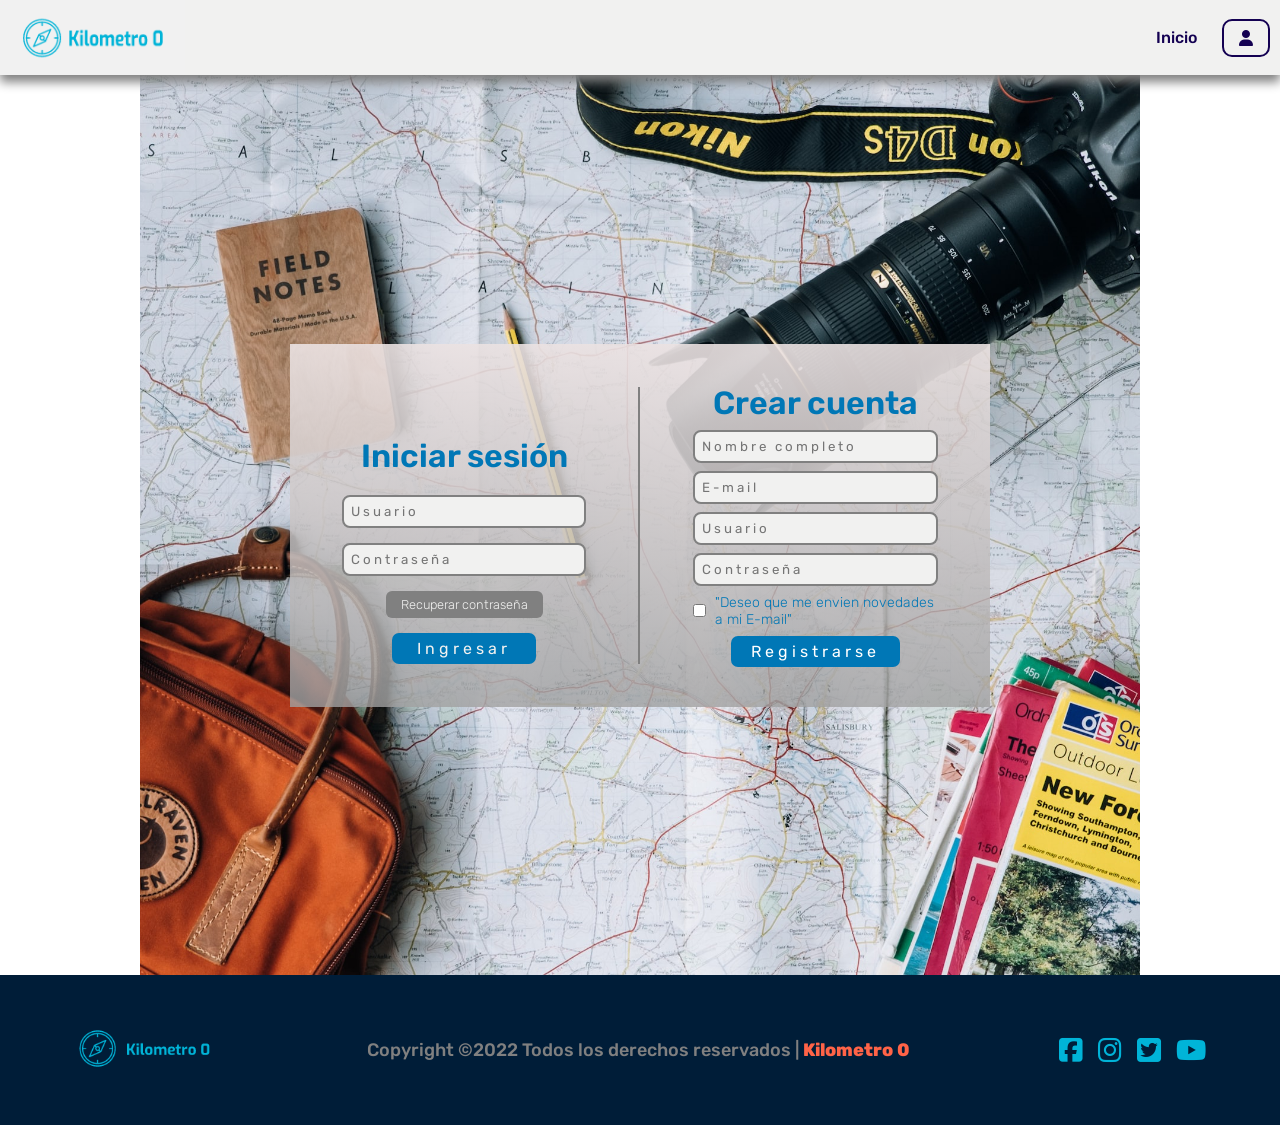
==== login.html @ c4d4d649 "detallesEnCssBtns" ====
<!DOCTYPE html>
<html lang="es">
  <head>
    <meta charset="UTF-8" />
    <meta http-equiv="X-UA-Compatible" content="IE=edge" />
    <meta name="viewport" content="width=device-width, initial-scale=1.0" />
    <link
      rel="stylesheet"
      href="https://cdnjs.cloudflare.com/ajax/libs/font-awesome/6.2.0/css/all.min.css"
      integrity="sha512-xh6O/CkQoPOWDdYTDqeRdPCVd1SpvCA9XXcUnZS2FmJNp1coAFzvtCN9BmamE+4aHK8yyUHUSCcJHgXloTyT2A=="
      crossorigin="anonymous"
      referrerpolicy="no-referrer"
    />
    <link rel="stylesheet" href="./assets/style.css" />
    <link rel="stylesheet" href="./assets/mediaqueries.css" />
    <link rel="stylesheet" href="./assets/animaciones.css" />
    <title>Kilometro 0 | Usuarios</title>
  </head>
  <body>
    <!-- header distinto para el login -->
    <header>
      <img src="./assets/img/logo.png" class="logo" alt="logobrujula" />
      <nav>
        <ul class="navbar-list-login">
          <li><a class="navbar-a" href="./index.html">Inicio</a></li>
        </ul>

        <a href="./login.html" class="logousuarios"
          ><i class="fa-solid fa-user logousuario"></i
        ></a>
      </nav>
    </header>
    <main>
      <section class="section-login">
        <div class="divcontenedorlogin">
          <div class="divIniciar">
            <h2>Iniciar sesión</h2>
            <div>
              <div>
                <input
                  class="registrarse"
                  name="name"
                  id="name"
                  type="text"
                  placeholder="Usuario"
                  placeholder="Ingrese
                      nombre completo"
                />
              </div>
              <div>
                <input
                  class="registrarse"
                  name="password"
                  id="contraseña"
                  type="password"
                  placeholder="Contraseña"
                  placeholder="Contraseña"
                  required
                />
              </div>
              <button class="btn-contraseña btn">Recuperar contraseña</button>
              <button class="btn-Iniciar btn">Ingresar</button>
            </div>
          </div>

          <div class="divRegistrarse">
            <h2>Crear cuenta</h2>
            <div>
              <input
                class="registrarse"
                name="name"
                id="name"
                type="text"
                placeholder="Nombre completo"
                placeholder="Ingrese
                    nombre completo"
              />
            </div>
            <div>
              <input
                class="registrarse"
                name="correo"
                id="correo"
                type="text"
                placeholder="E-mail"
                placeholder="E-mail"
                required
              />
            </div>
            <div>
              <input
                class="registrarse"
                name="Usuario"
                id="usuario"
                type="text"
                placeholder="Usuario"
                placeholder="Usuario"
              />
            </div>
            <div>
              <input
                class="registrarse"
                name="password"
                id="contraseña"
                type="password"
                placeholder="Contraseña"
                placeholder="Contraseña"
                required
              />
            </div>

            <div class="div-label">
              <input type="checkbox" id="checkbox1" />
              <label for="checkbox1" class="label-registrarse"
                >"Deseo que me envien novedades a mi E-mail"</label
              >
            </div>

            <input
              type="submit"
              value="Registrarse"
              class="submit-registro btn"
            />
          </div>
        </div>
      </section>
    </main>
    <footer>
      <div class="footer-div-logo">
        <img
          src="./assets/img/logo-footer.png"
          href="index.html"
          class="logok0footer"
          alt="logobrujula"
        />
      </div>
      <p>
        Copyright ©2022 Todos los derechos reservados | <span>Kilometro 0</span>
      </p>
      <div class="footer-div-logos">
        <a href="https://www.facebook.com/" target="_blank"
          ><i class="fa-brands fa-square-facebook logofooter"></i
        ></a>
        <a href="https://www.instagram.com/" target="_blank"
          ><i class="fa-brands fa-instagram logofooter"></i
        ></a>
        <a href="https://twitter.com/?lang=es" target="_blank"
          ><i class="fa-brands fa-square-twitter logofooter"></i
        ></a>
        <a href="https://www.youtube.com/" target="_blank"
          ><i class="fa-brands fa-youtube logofooter"></i
        ></a>
      </div>
    </footer>
    <script src="./data.js"></script>
    <script src="./assets/main.js"></script>
  </body>
</html>
---- assets/style.css ----
@import url("https://fonts.googleapis.com/css2?family=Rubik:wght@300;400;500;600;700;800;900&display=swap");
@import url("https://fonts.googleapis.com/css2?family=Architects+Daughter&display=swap");
:root {
  --background: #fff;
  --color1: #140152;
  --color2: #00b4d8;
  --color3: #0077b6;
  --color4: #808080;
  --color5: #f1f1f0;
  --color6: #001d38;
}
* {
  padding: 0;
  margin: 0;
  box-sizing: border-box;
  text-decoration: none;
  font-family: "Rubik", sans-serif;

  list-style: none;
}
header {
  height: 75px;
  width: 100%;
  display: flex;
  align-items: center;
  justify-content: space-between;
  gap: 140px;
  color: var(--color1);
  font-weight: 400;
  background-color: var(--color5);
  position: fixed;
  top: 0;
  box-shadow: 0 7px 10px var(--color4);
  z-index: 3;
}

.logo {
  height: 75px;
}

.logousuario {
  color: var(--color1);
  border: solid var(--color1) 2px;
  padding: 9px 15px;
  border-radius: 10px;
}

.navbar-a {
  color: var(--color1);
  font-weight: 500;
  font-size: 16px;
}

.navbar-a:hover {
  color: var(--color2);
}
nav {
  display: flex;
  justify-content: center;
  align-items: center;
  gap: 25px;
  margin-right: 10px;
}

.navbar-list {
  display: flex;
  gap: 20px;
  justify-content: center;
  align-items: center;
  list-style: none;
}
.menu-label {
  display: none;
}

/* -----------------------  Carro de compras (Header) ----------------------- */
.cart-icon {
  border: solid 2px var(--color1);
  padding: 9px 15px;
  border-radius: 10px;
  font-size: 16px;
  font-weight: 600;
  cursor: pointer;
  color: var(--color1);
  position: relative;
}
/**************************************** burbuja del carro */
.carro-burbuja {
  border: solid var(--color3) 2px;
  background-color: var(--color3);
  color: var(--background);
  position: absolute;
  top: 0px;
  right: 0px;
  text-align: center;
  font-size: 11px;
  font-weight: 600;
  height: 18px;
  width: 18px;
  display: flex;
  justify-content: center;
  align-items: center;
  padding-left: 1px;
  border-radius: 50%;
}

.divcarro {
  position: absolute;
  top: 75px;
  right: 0;
  padding: 8px 35px;
  background-image: linear-gradient(
    to bottom,
    rgb(235, 226, 226),
    rgba(196, 195, 195, 0.788)
  );
  flex-direction: column;
  gap: 30px;
  height: calc(100vh - 75px);
  z-index: 2;
  overflow-y: scroll;
  display: flex;
  transform: translate(200%);
  transition: all 0.3s cubic-bezier(0.92, 0.01, 0.35, 0.99);
}
.open-cart {
  transform: translate(0%);
  transition: all 0.5s cubic-bezier(0.92, 0.01, 0.35, 0.99);
}

.carro-imgvene {
  height: 150px;
  width: 100%;
  border-top-right-radius: 15px;
  border-top-left-radius: 15px;
}
.divcarro::-webkit-scrollbar {
  display: none;
}
/* mensaje de carrito vacio  */
.pCarroVacio {
  color: var(--color1);
  font-weight: 500;
}

.total1,
.total2 {
  color: var(--color3);
  font-size: 20px;
  letter-spacing: 1.5px;
  font-weight: 600;
}

/* Card de producto en el carrito */
.cart-item {
  border: solid 2px var(--color5);
  border-radius: 15px;
}

.item-info {
  display: flex;
  justify-content: space-between;
  padding: 10px;
}

.item-bid-info {
  display: flex;
  flex-direction: column;
  gap: 5px;
}
.item-bid-price {
  display: flex;
  justify-content: center;
  align-items: center;
}

.item-bid-price span {
  color: var(--color1);
  font-weight: 600;
  font-size: 1.4rem;
}

.divcarro h2 {
  color: var(--color3);
  font-size: 24px;
  font-weight: 500;
  letter-spacing: 1.5px;
}
.divcarro-item {
  display: flexa;
  align-items: center;
  justify-content: center;
  gap: 20px;
  border-radius: 10px;
  padding: 20px;
}
.divcarro-item img {
  height: 165px;
  width: 65px;
}

.item-title {
  color: var(--color2);
  font-weight: 800;
  font-size: 19px;
}

.item-bid {
  color: var(--color1);
  font-size: 14px;
  font-weight: 700;
}

.item-handler {
  display: flex;
  align-items: center;
  justify-content: center;
  gap: 20px;
}

.quantity-handler {
  display: flex;
  justify-content: center;
  align-items: center;
  padding: 2px 8px;
  border-radius: 5px;
  color: #fff;
  font-weight: 400;
  margin-bottom: 15px;
}

.up {
  background: var(--color3);
  cursor: pointer;
  transition: transform 1s ease;
}
.cant-per {
  color: var(--color1);
  font-size: 18px;
  font-weight: 700;
}

.divider {
  margin-top: 5px;
  border: 0.5px solid var(--color5);
}
.card-total {
  display: flex;
  justify-content: space-between;
  align-items: baseline;
}

.card-total p {
  color: #ff6347;
  font-weight: 700;
}

.card-total span {
  color: #ff6347;
  font-weight: 600;
  font-size: 18px;
}
.btn-add {
  padding: 8px 8px;
  color: var(--color5);
  font-size: 17px;
  background: var(--color3);
  border: none;
  cursor: pointer;
  transition: transform 1s ease;
}
/* fin card en el carrito */

/* botones comprar y vaciar del carrito */
.btn-buy,
.btn-delete {
  background-color: var(--color3);
  border: none;
  color: var(--color5);
  padding: 7px;
  font-size: 16px;
  letter-spacing: 1px;
  border-radius: 8px;
  cursor: pointer;
}
.btn-delete {
  background-color: rgb(170, 168, 168);
  color: var(--color5);
  letter-spacing: 1px;
}

/* disabled para ocultar o mostrar los botones del carrito cuando sea necesario */
.disabled {
  background-color: rgba(19, 19, 20, 0);
  cursor: not-allowed;
  color: var(--color4);
  border: solid 2px var(--color4);
}

/*---------------------------------------     USUARIOS  login.html    --------------------------------------*/
.section-login {
  margin-top: 75px;
  width: min(100%, 1000px);
  min-height: 100vh;
  display: flex;
  justify-content: center;
  align-items: center;
  background-image: url(./img/imglogin.jpg);
  background-size: cover;
  background-repeat: no-repeat;
  background-position: center;
}
.divcontenedorlogin {
  display: flex;
  justify-content: center;
  align-items: center;
  height: min(90%, 500px);
  width: min(70%, 1000px);
  background-image: linear-gradient(
    to bottom,
    rgb(235, 226, 226, 0.9),
    rgb(161, 161, 161, 0.8)
  );
}

/* -------- INICIAR SESION ------- */
.divIniciar {
  padding-top: 50px;
  height: 100%;
  width: 50%;
  display: flex;
  flex-direction: column;
  align-items: center;
  justify-content: space-around;
  gap: 20px;
  border-right: solid 2px var(--color4);
}

.divIniciar div {
  width: 100%;
  display: flex;
  flex-direction: column;
  justify-content: center;
  align-items: center;
  gap: 15px;
}
/* DIV:USUARIO CONTRASEÑA */
.divIniciar div div {
  width: min(70%, 600px);
}
.divIniciar h2 {
  color: var(--color3);
  font-weight: 600;
  font-size: 2rem;
}

.btn-contraseña {
  padding: 6px 15px;
  background-color: var(--color4);
  border-radius: 6px;
  border: none;
  color: var(--color5);
  font-size: 0.8rem;
  font-weight: 300;
}

.btn-Iniciar {
  font-size: 1rem;
  font-weight: 400;
  padding: 6px 25px;
  color: var(--color5);
  background: var(--color3);
  border: none;
  border-radius: 7px;
  letter-spacing: 4px;
}

/*--------- REGISTRARSE -----------*/

.divRegistrarse h2 {
  color: var(--color3);
  font-weight: 600;
  font-size: 2rem;
}

/* INPUTS REGISTRARSE */
.divRegistrarse {
  height: 100%;
  width: 50%;
  display: flex;
  justify-content: center;
  align-items: center;
  flex-direction: column;
  gap: 8px;
  padding: 40px 0;
}

.divRegistrarse div {
  width: 70%;
}
.registrarse {
  width: 100%;
  padding: 7px;
  border: solid 2px var(--color4);
  background-color: var(--color5);
  color: var(--color1);
  letter-spacing: 3px;
  border-radius: 8px;
}

.div-label {
  display: flex;
  justify-content: center;
  align-items: center;
  gap: 9px;
}

.label-registrarse {
  font-size: 14px;
  font-weight: 300;
  color: var(--color3);
}
#checkbox1:hover {
  cursor: pointer;
}

.submit-registro {
  padding: 6px 20px;
  font-size: 1rem;
  font-weight: 400;
  background-color: var(--color3);
  color: var(--background);
  border: none;
  border-radius: 7px;
  letter-spacing: 4px;
  cursor: pointer;
}

/*  --------------------------------------     HERO    ----------------------------------- */
main {
  min-height: 100vh;
  width: 100%;
  display: flex;
  flex-direction: column;
  justify-content: center;
  align-items: center;
}
#mainhero {
  height: 100vh;
  width: 100%;
  display: flex;
  flex-direction: column;
  justify-content: center;
  align-items: center;
}

.mainhero__img {
  width: 100%;
  height: 100%;
  display: flex;
  align-items: center;
  justify-content: center;
  background-image: url(./img/mar33.jpg);
  background-position: center;
  background-repeat: no-repeat;
  background-size: cover;
}

.mainhero__divtexto {
  font-size: 2rem;
  padding: 30px 0;
  text-align: center;
  width: 70%;
  color: var(--color3);
  background-image: linear-gradient(
    to bottom,
    rgba(228, 228, 228, 0.9),
    hsl(0, 0%, 50%, 0.8)
  );
  border-radius: 4px;
  display: flex;
  flex-direction: column;
  align-items: center;
  justify-content: center;
}
.mainhero__divtexto h1 {
  font-size: 2.6rem;
  font-weight: 600;
}
.mainhero__divtexto h2 {
  color: #ff6347;

  font-weight: 800;
  font-size: 1.9rem;
  margin-bottom: 45px;
  width: 90%;
  text-align: center;
  letter-spacing: 1px;
}

.hero-divbotones {
  display: flex;
  justify-content: center;
  align-items: center;
  gap: 20px;
  width: 30%;
}

.hero-btnRegistrate,
.hero-btnDestinos {
  font-size: 1.1rem;
  padding: 10px;
  width: 150px;
  border: none;
  border-radius: 9px;
  letter-spacing: 2px;
  font-weight: 500;
  background-color: var(--color3);
  color: var(--color5);
  display: flex;
  gap: 4px;
}

/* ---------------------------------------    Beneficios    --------------------------------- */

#mainbeneficios {
  min-height: 100vh;
  width: 100%;
  display: flex;
  flex-direction: column;
  justify-content: center;
  align-items: center;
  background: var(--color6);
}

#mainbeneficios h3 {
  color: var(--color2);
  font-weight: 700;
  font-size: 2.2rem;
  width: auto;
  text-align: center;
  padding: 0 40px;
}

.beneficioscontenedor {
  width: 100%;
  height: 100%;
  display: flex;
  gap: 100px;
  justify-content: center;
  align-items: center;
  margin-top: 70px;
  padding-bottom: 30px;
}

.divcard {
  display: flex;
  flex-direction: column;
  justify-content: center;
  align-items: center;
  gap: 20px;
  padding: 20px;
  width: 250px;
  height: 270px;
  border-radius: 8px;
  border: solid 3px var(--color4);
  color: var(--background);
  text-align: center;
}

.divcard-up {
  width: 100%;
  display: flex;
  flex-direction: column;
  justify-content: center;
  align-items: center;
}

.imgexcursion,
.imgdescuento {
  height: 90px;
  width: 90px;
}
.imgpack {
  height: 80px;
  width: 80px;
}
.divcard span {
  font-size: 23px;
  font-weight: 600;
  color: var(--color5);
  letter-spacing: 2px;
}
.divcard p {
  font-weight: 400;
  font-size: 21px;
  color: var(--color4);
}

/* -------------------------------------    Destinos    -------------------------------------- */
#maindestinos {
  width: 100%;
  display: flex;
  flex-direction: column;
  justify-content: center;
  align-items: center;
  background-color: var(--color5);
}
/* div botones de categorias */
.categorias {
  margin-top: 30px;
  display: flex;
  justify-content: center;
  align-items: center;
  width: 70%;
  gap: 10px;
}
.categories {
  display: flex;
  gap: 20px;
  margin-top: 20px;
}
.category {
  background-color: var(--color3);
  width: auto;
  padding: 7px 10px;
  border: none;
  color: var(--background);
  font-size: 1rem;
  font-weight: 600;
  border-radius: 8px;
}
.category:hover {
  cursor: pointer;
}
.active {
  background-color: #ff6347;
  transition: transform 1s ease;
  transform: scale(1.05);
}
.divdestinos {
  min-height: 100vh;
  width: min(100%, 1300px);
  display: flex;
  align-items: center;
  justify-content: center;
  gap: 30px;
  padding: 50px;
  flex-wrap: wrap;
}

.card-destino {
  height: 310px;
  width: 360px;
  background-color: var(--color5);
  transition: transform 0.8s ease;
  display: flex;
  flex-direction: column;
  justify-content: center;
  align-items: center;
}

.card-destino:hover {
  transform: scale(1.02);
}

.card-destino-down {
  border: var(--color4) 2px solid;
  border-top: none;
  border-bottom-left-radius: 15px;
  border-bottom-right-radius: 15px;
  padding: 5px;
}
.card-destino-down h3 {
  font-weight: 700;
  font-size: 28px;
  color: #ff6347;
  display: flex;
  justify-content: center;
  letter-spacing: 1.5px;
}

.down-items {
  display: flex;
  justify-content: space-around;
  align-items: center;
}

.down-items-1 {
  display: flex;
  flex-direction: column;
  gap: 2px;
}

.pDescripcion {
  font-weight: 500;
  font-size: 15px;
  color: var(--color3);
  text-align: initial;
  width: 100%;
  letter-spacing: 1px;
}
.pPrecioPersona {
  font-size: 13px;
  color: var(--color4);
  letter-spacing: 2px;
  font-weight: 600;
}
.down-items-1 span {
  font-weight: 600;
  font-size: 25px;
  color: #ff6347;
}

.btn-add {
  padding: 8px;
  border-radius: 10px;
  border: none;
  background: var(--color2);
  font-size: 18px;
  font-weight: 700;
  color: #fff;
  cursor: pointer;
}

.dimg {
  height: 190px;
  width: 360px;
  border-top-left-radius: 12px;
  border-top-right-radius: 12px;
}

/* -----------------------------------------    Contacto    ------------------------------------------- */

.divmapa {
  height: 50vh;
  width: 90%;
}
#maincontacto {
  background-color: var(--color5);
  width: 100%;
  min-height: 100vh;
  display: flex;
  flex-direction: column;
  align-items: center;
}

.contenedorcontacto {
  width: min(100%, 1300px);
  min-height: 100vh;
  display: flex;
  gap: 30px;
  flex-direction: column;
  align-items: center;
}

.divcontacto-down {
  display: flex;
  width: 90%;
  height: 40%;
}

.divform {
  height: 100%;
  width: min(70%, 1000px);
}

.divform h2 {
  color: var(--color3);
  font-weight: 500;
}

textarea {
  height: 15em;
  width: 90%;
  padding: 20px;
  font-size: 1.5rem;
  font-weight: 400;
  border: solid 2px var(--color4);
  background-color: var(--color5);
  margin-bottom: 30px 0px;
  letter-spacing: 3px;
  color: var(--color1);
  border-radius: 10px;
}

.contacto-datos {
  padding: 12px;
  font-size: 1rem;
  font-weight: 400;
}
.contacto-datos:focus {
  text-decoration: none;
}

.contacto-datos:focus::-webkit-input-placeholder {
  opacity: 0;
}
.contacto-datos:focus::-moz-input-placeholder {
  opacity: 0;
}
.contacto-datos:focus::-ms-input-placeholder {
  opacity: 0;
}

.divinputs {
  margin-top: 30px;
  display: flex;
  width: 90%;
  justify-content: space-between;
}

.divinput-50 {
  width: 48%;
  display: flex;
  flex-direction: column;
  gap: 30px;
}
.input-nombre,
.input-correo,
.input-telefono,
.input-asunto {
  width: 100%;
  border: solid 2px var(--color4);
  background-color: var(--color5);
  letter-spacing: 3px;
  border-radius: 8px;
}

.submit-contacto {
  margin-top: 30px;
  padding: 15px 30px;
  font-size: 1.2rem;
  font-weight: 600;
  background-color: var(--color3);
  color: #fff;
  border: none;
  border-radius: 8px;
  letter-spacing: 4px;
  cursor: pointer;
  margin-bottom: 40px;
}

.divdatos {
  display: flex;
  flex-direction: column;
  gap: 35px;
  width: max(30%, 300px);
  height: 50%;
  padding: 20px 0;
}

.divdatos-item {
  display: flex;
  gap: 20px;
}

.divdatos-item2 {
  display: flex;
  flex-direction: column;
  gap: 10px;
}

.divdatos-item2 span {
  font-weight: 600;
  font-size: 1.1rem;
}

.divdatos-item2 p {
  font-weight: 400;
  font-size: 17px;
  color: var(--color4);
}
.datoslogo {
  height: 40px;
}

/* Modal mensaje  */
.modalMsj {
  padding: 15px 0px;
  display: flex;
  align-items: center;
  justify-content: center;
  background-color: var(--color2);
  position: fixed;
  bottom: 0;
  width: 100%;
  transition: all 0.5s ease-out;
  transform: translateY(200%);
}
.activeModal {
  transform: translateY(0);
  transition: all 0.5s ease-in;
}
/* ------------------------------------------    Footer    -------------------------------------- */

footer {
  height: 150px;
  width: 100%;
  background-color: var(--color6);
  display: flex;
  align-items: center;
  justify-content: space-around;
}
.logok0footer {
  height: 145px;
}

.footer-div-logos {
  display: flex;
  gap: 15px;
}

.logofooter {
  font-size: 27px;
  color: var(--color2);
}

.logofooter:hover {
  color: var(--color5);
}

footer p {
  color: var(--color4);
  font-size: 18px;
  font-weight: 500;
}

footer span {
  color: #ff6347;
  font-weight: 800;
}
---- assets/mediaqueries.css ----
/* ---------------------------------    MENU HAMBURGUESA    ------------------------- */

#menu-toggle,
.menu-label {
  display: none;
}

@media (max-width: 992px) {
  /* ------------------------     HEADER     ---------------------- */
  .navbar-list {
    position: absolute;
    top: 75px;
    left: 5%;
    right: 5%;
    width: 90%;
    flex-direction: column;
    background-image: linear-gradient(
      to bottom,
      var(--color5),
      rgb(161, 161, 161)
    );

    border: 2px solid var(--color1);
    border-top: 0px;
    border-radius: 0px 0px 15px 15px;
    align-items: flex-start;
    padding: 45px 30px;
    gap: 25px;
    z-index: 2;
    display: none;
  }

  /* Mostra/Ocultar menu responsive */
  .open-menu {
    display: flex;
  }
  .navbar-list a {
    font-size: 18px;
    font-weight: 800;
  }
  .menu-label {
    display: flex;
    cursor: pointer;
    order: 2;
  }
  .menu-label img {
    height: 40px;
    width: 40px;
  }

  .menu-icon {
    margin-right: 15px;
    font-size: 26px;
    cursor: pointer;
  }

  /* Borde Carrito */
  .card-icon {
    height: 40px;
  }

  /*---------------------------------------     USUARIOS  login.html    --------------------------------------*/
  .section-login {
    overflow: auto;
  }
  .divcontenedorlogin {
    width: min(70%, 1000px);
    height: min(90%, 500px);
    flex-direction: column;
    overflow: auto;
  }

  /* -------- INICIAR SESION ------- */
  .divIniciar {
    text-align: center;
    height: 50%;
    width: min(100%, 500px);
    gap: 15px;
    border-right: none;
    padding-bottom: 35px;
    justify-content: center;
    align-items: center;
    border-right: solid 2px var(--color4);
  }

  .divIniciar div {
    gap: 8px;
  }

  .divIniciar h2 {
    font-size: 1.5rem;
  }

  .btn-Iniciar {
    font-size: 0.9rem;
  }

  /*--------- REGISTRARSE -----------*/

  .divRegistrarse h2 {
    font-size: 1.5rem;
  }

  /* INPUTS REGISTRARSE */
  .divRegistrarse {
    height: 50%;
    width: min(100%, 500px);
  }

  .divRegistrarse div {
    min-width: (60%, 300px);
  }
  .registrarse {
    padding: 4px;
    letter-spacing: 1px;
  }

  .label-registrarse {
    font-size: 0.8rem;
    width: 100%;
  }

  .submit-registro {
    padding: 9px 50px;
    font-size: 0.8rem;
  }
  /* --------------------------------------------     HERO         -------------------------------------------*/

  .hero-divbotones {
    flex-direction: column;
    gap: 10px;
  }
  /*-------------------------------------------     BENEFICIOS    -----------------------------------------  */

  #mainbeneficios h3 {
    width: 70%;
    text-align: center;
    margin-top: 20px;
  }
  .beneficioscontenedor {
    gap: 15px;
    flex-direction: column;
    width: 100%;
    margin-top: 35px;
  }
  .divcard {
    flex-direction: row;
    width: 90%;
    height: 26%;
    padding: 20px;
  }

  .imgpack,
  .imgexcursion,
  .imgdescuento {
    height: 60px;
    width: 60px;
    order: 2;
  }
  .divcard-up {
    height: 100%;
    width: 30%;
    border-right: solid 1px var(--color4);
  }
  .divcard span {
    font-size: 17px;
    font-weight: 600;
    color: var(--color5);
  }
  .divcard p {
    width: 70%;
    font-weight: 500;
    color: var(--color5);
  }

  /*-------------------------------------------     DESTINO       -----------------------------------------  */
  .divdestinos {
    gap: 15px;
    padding: 25px;
  }
  .card-destino {
    height: 410px;
    width: 470px;
  }

  .dimg {
    height: 250px;
    width: 470px;
  }

  .card-destino-down h3 {
    font-size: 32px;
  }

  .down-items-1 p {
    font-size: 20px;
  }

  .down-items-1 span {
    font-size: 23px;
    font-weight: 800;
  }

  /* ------------------------------------------     CONTACTO      -----------------------------------------  */
  .divmapa {
    height: 60%;
    width: 90%;
  }
  .divcontacto-down {
    flex-direction: column;
    justify-content: center;
    align-items: center;
  }

  .divform {
    width: 100%;
  }
  textarea {
    width: 100%;
  }
  .divinputs {
    width: 100%;
  }
  .submit-contacto {
    padding: 11px 12px;
    border-radius: 8px;
  }

  /* ----------------------------------------------------    FOOTER    ------------------------------------------ */
  footer {
    height: 130px;
    gap: 15px;
    flex-direction: column;
    justify-content: center;
    align-items: center;
  }

  footer p {
    width: auto;
    text-align: center;
    order: 2;
  }
  .logok0footer {
    display: none;
  }
}
@media (max-width: 992px) and (orientation: landscape) {
  .hero-divbotones {
    flex-direction: row;
  }

  .divcontenedorlogin {
    flex-direction: row;
  }

  .divRegistrarse {
    height: 50%;
    width: min(100%, 500px);
  }
  .divIniciar {
    height: 50%;
    width: min(100%, 500px);
  }
  .btn-contraseña {
    padding: 5px 9px;
    background-color: var(--color4);
    border-radius: 7px;
    border: none;
    color: var(--color5);
    font-size: 0.7rem;
    font-weight: 200;
  }
  .btn-Iniciar,
  .submit-registro {
    font-size: 0.9rem;
    font-weight: 400;
    padding: 5px 13px;
    border-radius: 7px;
  }
}

/*-----------------------------------------------     MEDIA 576px    ----------------------------------------------- */
@media (max-width: 576px) {
  /* ------------------------------------------   HEADER    ----------------------------------------- */
  header {
    gap: 30px;
  }

  nav {
    gap: 14px;
  }

  .logo {
    height: 55px;
  }
  /* *************************      Login registro ************************ */
  /* quitar el borde del medio en horizontal,
  cuando pase a vertical */
  .divIniciar {
    border-right: none;
  }

  /* ------------------------------------------     HERO    ------------------------------------------- */
  .mainhero__divtexto h1 {
    font-size: 2.3rem;
    margin-bottom: 30px;
  }
  .mainhero__divtexto h2 {
    display: none;
  }

  .hero-btnRegistrate,
  .hero-btnDestinos {
    font-size: 0.8rem;
    padding: 10px 25px;
    gap: 8px;
  }

  /* --------------------------------------     BENEFICIOS     --------------------------------------- */

  #mainbeneficios h3 {
    font-size: 1.4rem;
    width: 90%;
    font-weight: 600;
  }

  .beneficioscontenedor {
    gap: 25px;
    height: 95%;
    padding: 15px 0;
  }

  .divcard {
    flex-direction: column;
    height: 26%;
    padding: 15px;
    gap: 5px;
  }

  .divcard-up {
    height: 30%;
    flex-direction: row;
    border-right: none;
  }
  .divcard-up span {
    order: 2;
    font-size: 20px;
    font-weight: 700;
  }

  .imgexcursion,
  .imgdescuento {
    height: 70px;
    width: 70px;
  }
  .imgpack {
    height: 60px;
    width: 60px;
  }
  .divcard p {
    margin-top: 10px;
    width: 100%;
    font-size: 19px;
    font-weight: 500;
  }

  /* ---------------------------------------     DESTINOS    -------------------------------------------- */

  /* div categorias botones */
  .categorias {
    margin-top: 30px;
    display: flex;
    justify-content: center;
    align-items: center;
    width: 100%;
    gap: 8px;
  }
  /* botones de categorias  */
  .category {
    width: auto;
    padding: 7px 7px;
    border: none;
    color: var(--background);
    font-size: 14px;
    font-weight: 500;
    border-radius: 8px;
    letter-spacing: 0.5px;
  }
  .divdestinos {
    gap: 18px;
  }

  .card-destino {
    display: flex;
    height: 260px;
    width: 100%;
  }

  .card-destino-down {
    height: 110px;
    width: 100%;
  }

  .down-items-1 {
    gap: 3px;
    width: 90%;
  }

  .dimg {
    height: 30vh;
    width: 100%;
  }

  .card-destino-down h3 {
    font-size: 24px;
  }

  .down-items-1 p {
    font-size: 12px;
    width: auto;
    font-weight: 500;
  }

  .down-items-1 span {
    font-size: 18px;
    font-weight: 800;
  }
  .down-items {
    width: 100%;
    display: flex;
  }
  .down-items button {
    padding: 6px 8px;
    font-size: 16px;
  }

  /* ---------------------------------------------------      CONTACTO     -------------------------------------------- */

  .divmapa {
    height: 70vh;
  }

  .divinputs {
    flex-direction: column;
    gap: 8px;
  }
  .divinput-50 {
    flex-direction: column;
    width: 100%;
    gap: 8px;
  }
  .submit-contacto {
    padding: 7px 8px;
    border-radius: 8px;
  }

  .contacto-datos {
    padding: 8px;
  }
  .submit-registro,
  .btn-Iniciar {
    width: 70%;
    padding: 7px 20px;
  }

  /* -----------------------------------------------     FOOTER     ----------------------------------------- */

  footer p {
    font-size: 16px;
  }

  .footer-div-logos {
    gap: 25px;
  }
  .logofooter {
    font-size: 25px;
  }
}
---- assets/animaciones.css ----
/* Para suavizar la transicion y dejar distancia entre la section y el header al moverse con los links */
html {
  scroll-behavior: smooth;
  scroll-padding-top: 75px;
}

/* Animacion en el hover de navbar-a(en el hover el subrayado se traslada  */

.navbar-list li {
  position: relative;
  padding: 0;
}

.navbar-list li a::after {
  content: "";
  height: 2px;
  width: 100%;
  background: var(--color2);
  position: absolute;
  bottom: 0;
  left: 0;
  transform: scaleX(0);
  transform-origin: bottom right;
  transition: transform 0.4s ease;
}

.navbar-list li a:hover::after {
  transform-origin: bottom left;
  transform: scaleX(1);
}

/*GLASMORPHISM:
  Básicamente, el concepto principal de esta tendencia es poner un fondo semitransparente que
  añade un difuminado al fondo del div en el que se aplique. En este caso, lo usamos para que al abrir el menú
  hamburguesa y el carrito lo demás de la página se vea borroso abajo de este div de clase overlay.
  */

.overlay {
  position: absolute;
  top: 75px;
  left: 0;
  height: 100vh;
  width: 100%;
  z-index: 1; /*Para que quede por encima del resto de las cosas*/

  /*Efecto de Glassmorphismo*/
  background: rgba(255, 255, 255, 0.07);
  box-shadow: 0 8px 32px 0 rgba(31, 38, 135, 0.37);
  backdrop-filter: blur(5px);
  -webkit-backdrop-filter: blur(5px);
  display: none;
}

/*Toggle para el overlay (para que funcione unicamente cuando abrimos carrito o menu hamburguesa.
    Aclarar que funciona porque son elementos hermanos y overlay esta debajo de los dos inputs en el código.*/
.show-overlay {
  display: block;
}
/* Trasladar el div del carrito ,menos velocidad  */

.cart-icon {
  transition: all 0.35s ease-out;
}

.cart-icon:hover,
.logousuario:hover {
  border: solid 2px var(--color3);
  color: var(--color3);
  transition: all 0.2s ease-in;
}

/* Hover para los botones "comprar","ConfirmarCompra","+","-","enviar" */

.btn- {
  background-color: var(--color4);
  cursor: pointer;
  transform: scale(0.9);
}

.btn-:hover {
  border: solid 2px var(--color3);
  color: var(--color3);
  transition: all 0.2s ease-in;
  transform: scale(0.9);
  color: #f1f1f1;
  background: #ff6347;
  border: none;
  cursor: pointer;
}
.btn:hover {
  border: solid 2px var(--color3);
  color: var(--color3);
  transition: all 0.2s ease-in;
  color: #f1f1f1;
  background: #ff6347;
  border: none;
  cursor: pointer;
}

/* Hover para los botones comprar y vaciar del carrito */
.btn-buy:hover,
.btn-delete:hover {
  transition: all 0.1s ease-in;
  transform: scale(0.9);
}

/* ****** Animacion para hero aparecer texto o div***** */

@keyframes fade {
  from {
    opacity: 0;
  }
  to {
    opacity: 1;
  }
}

@keyframes slide-top {
  from {
    transform: translateY(-370px);
  }
  to {
    transform: translateY(0);
  }
}

@keyframes slide-left {
  from {
    transform: translateX(-300px);
  }
  to {
    transform: translateX(0);
  }
}

.mainhero__divtexto {
  animation: slide-top 1.7s ease-in-out;
}
.hero-btnRegistrate,
.hero-btnDestinos {
  animation: slide-left 2s ease-in-out;
}

.mainhero__divtexto h1,
.mainhero__divtexto h2 {
  animation: fade 2.5s ease-in;
}
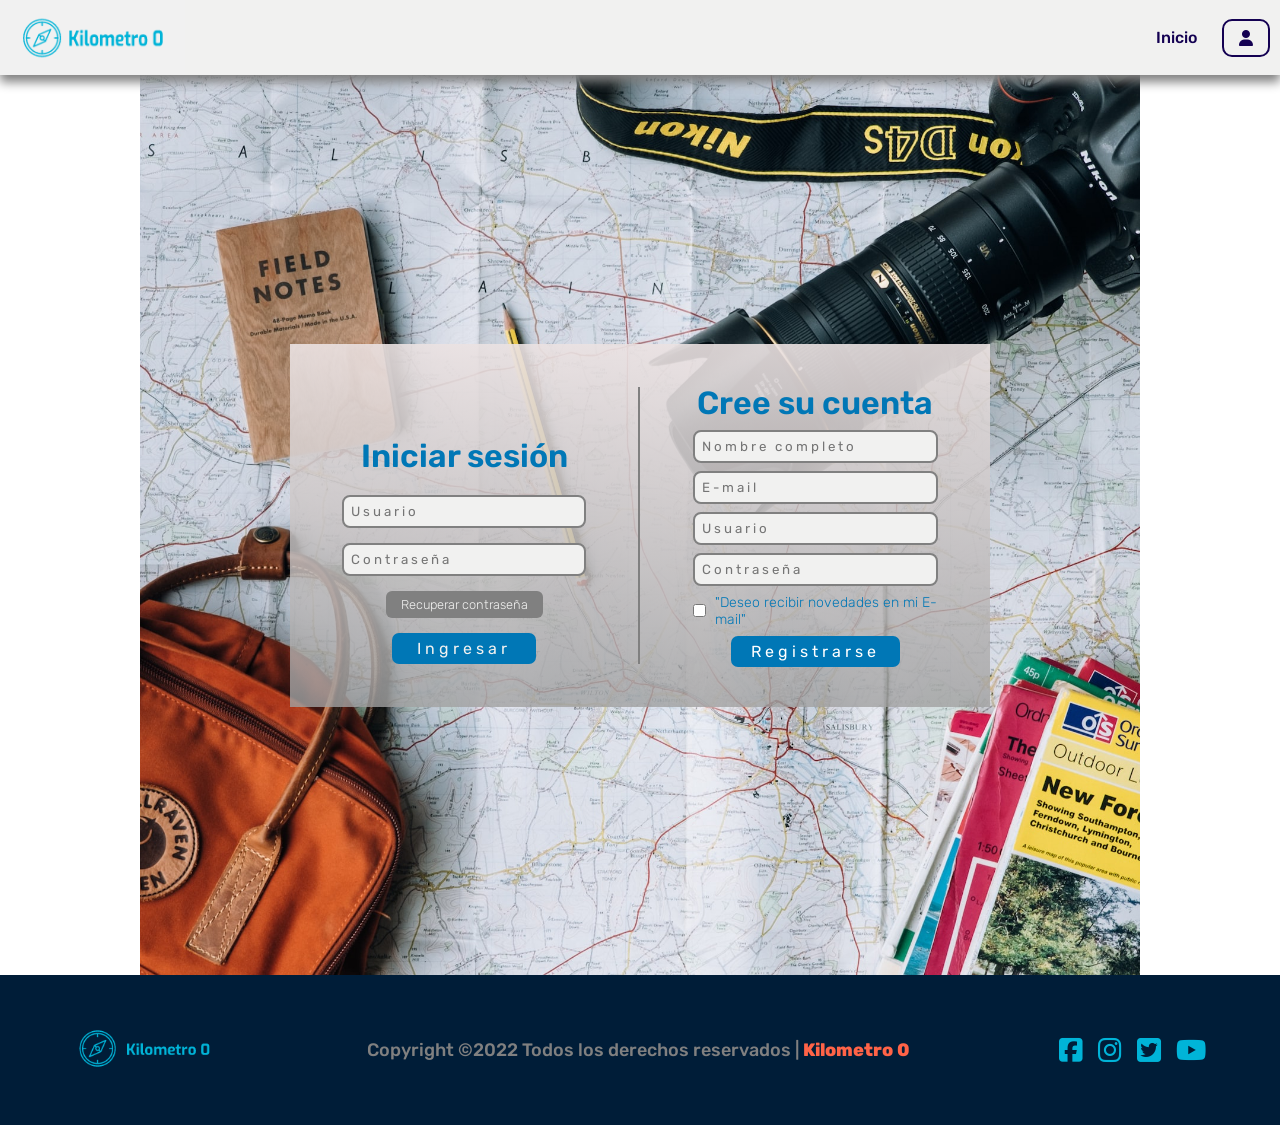
==== commit 50ee4ec7: "actualizamo el login" ====
--- a/login.html
+++ b/login.html
@@ -14,7 +14,7 @@
     <link rel="stylesheet" href="./assets/style.css" />
     <link rel="stylesheet" href="./assets/mediaqueries.css" />
     <link rel="stylesheet" href="./assets/animaciones.css" />
-    <title>Kilometro 0 | Usuarios</title>
+    <title>Usuarios</title>
   </head>
   <body>
     <!-- header distinto para el login -->
@@ -64,7 +64,7 @@
           </div>
 
           <div class="divRegistrarse">
-            <h2>Crear cuenta</h2>
+            <h2>Cree su cuenta</h2>
             <div>
               <input
                 class="registrarse"
@@ -112,7 +112,7 @@
             <div class="div-label">
               <input type="checkbox" id="checkbox1" />
               <label for="checkbox1" class="label-registrarse"
-                >"Deseo que me envien novedades a mi E-mail"</label
+                >"Deseo recibir novedades en mi E-mail"</label
               >
             </div>
 
--- a/assets/style.css
+++ b/assets/style.css
@@ -114,18 +114,27 @@
     rgb(235, 226, 226),
     rgba(196, 195, 195, 0.788)
   );
+  display: flex;
+
   flex-direction: column;
   gap: 30px;
   height: calc(100vh - 75px);
   z-index: 2;
   overflow-y: scroll;
-  display: flex;
   transform: translate(200%);
   transition: all 0.3s cubic-bezier(0.92, 0.01, 0.35, 0.99);
 }
 .open-cart {
   transform: translate(0%);
   transition: all 0.5s cubic-bezier(0.92, 0.01, 0.35, 0.99);
+}
+.cart-container {
+  display: flex;
+  flex-direction: column;
+  justify-content: center;
+  align-items: center;
+  width: 290px;
+  gap: 10px;
 }
 
 .carro-imgvene {
@@ -155,6 +164,7 @@
 .cart-item {
   border: solid 2px var(--color5);
   border-radius: 15px;
+  width: 100%;
 }
 
 .item-info {
@@ -243,6 +253,7 @@
 .divider {
   margin-top: 5px;
   border: 0.5px solid var(--color5);
+  width: 100%;
 }
 .card-total {
   display: flex;
@@ -284,7 +295,7 @@
   cursor: pointer;
 }
 .btn-delete {
-  background-color: rgb(170, 168, 168);
+  background-color: var(--color2);
   color: var(--color5);
   letter-spacing: 1px;
 }
@@ -599,6 +610,8 @@
 
 /* -------------------------------------    Destinos    -------------------------------------- */
 #maindestinos {
+  min-height: 100vh;
+
   width: 100%;
   display: flex;
   flex-direction: column;
@@ -608,7 +621,8 @@
 }
 /* div botones de categorias */
 .categorias {
-  margin-top: 30px;
+  margin-top: 20px;
+  margin-bottom: 20px;
   display: flex;
   justify-content: center;
   align-items: center;
@@ -639,7 +653,6 @@
   transform: scale(1.05);
 }
 .divdestinos {
-  min-height: 100vh;
   width: min(100%, 1300px);
   display: flex;
   align-items: center;
@@ -647,6 +660,7 @@
   gap: 30px;
   padding: 50px;
   flex-wrap: wrap;
+  min-height: 100vh;
 }
 
 .card-destino {
--- a/assets/mediaqueries.css
+++ b/assets/mediaqueries.css
@@ -175,9 +175,10 @@
 
   /*-------------------------------------------     DESTINO       -----------------------------------------  */
   .divdestinos {
-    gap: 15px;
+    gap: 10px;
     padding: 25px;
   }
+
   .card-destino {
     height: 410px;
     width: 470px;
@@ -293,6 +294,19 @@
   .logo {
     height: 55px;
   }
+  /* menu carrito */
+  .divcarro {
+    width: min(100%, 380px);
+    padding: 10px;
+  }
+  .cart-container {
+    width: 100%;
+    padding: 10px;
+  }
+  .cart-item {
+    width: 100%;
+  }
+
   /* *************************      Login registro ************************ */
   /* quitar el borde del medio en horizontal,
   cuando pase a vertical */
@@ -386,18 +400,20 @@
     border-radius: 8px;
     letter-spacing: 0.5px;
   }
+  /* div donde se ingresan las cards destinos */
   .divdestinos {
-    gap: 18px;
+    gap: 8px;
+    padding: 10px;
   }
 
   .card-destino {
     display: flex;
-    height: 260px;
-    width: 100%;
+    height: 320px;
+    width: 360px;
   }
 
   .card-destino-down {
-    height: 110px;
+    height: auto;
     width: 100%;
   }
 
@@ -407,7 +423,7 @@
   }
 
   .dimg {
-    height: 30vh;
+    height: 180px;
     width: 100%;
   }
 
